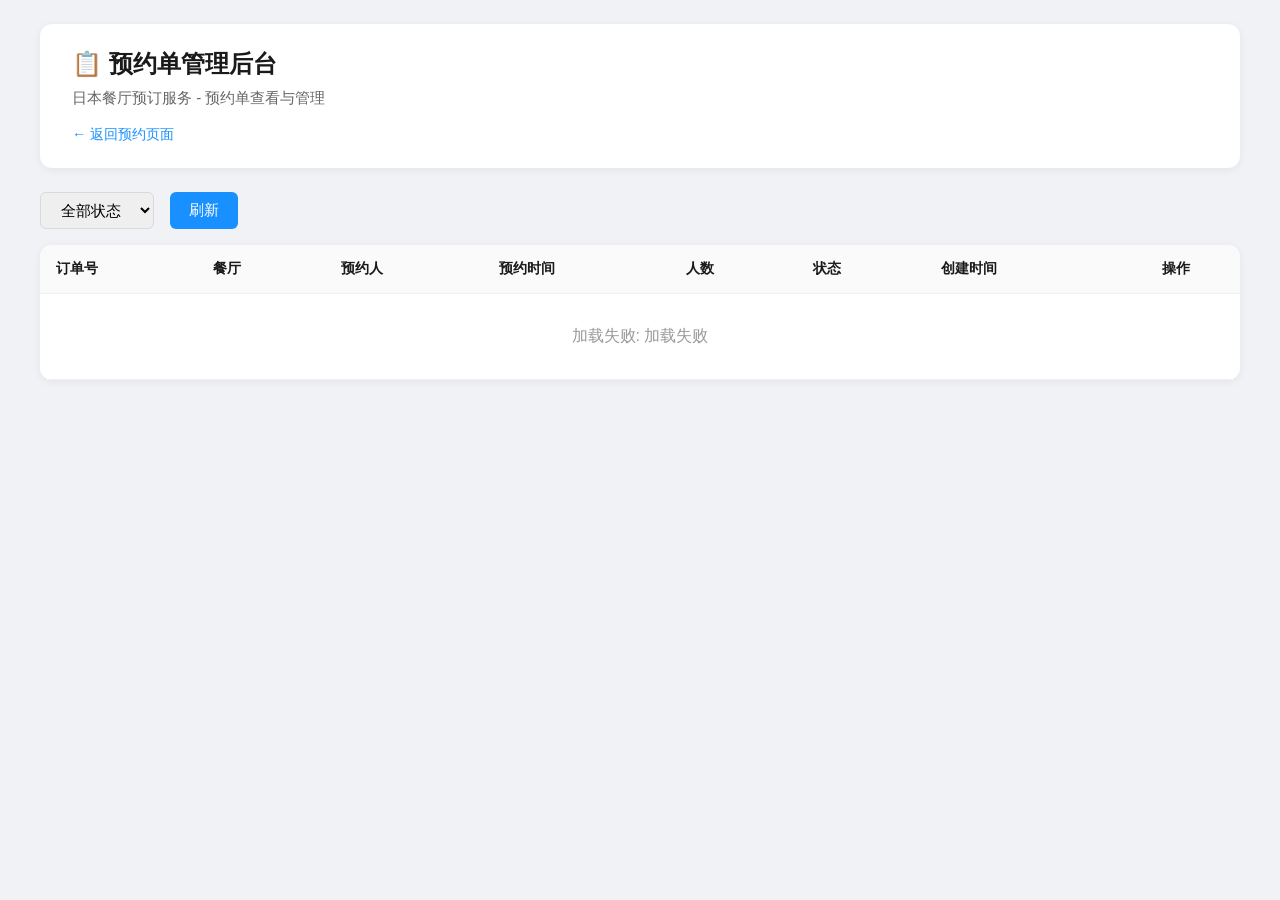
==== static/admin.html @ 2786474c "feat: 新增预约单管理后台，支持查看、筛选、详情、取消 Co-authored-by: Cursor <cursoragent@cursor.com>" ====
<!DOCTYPE html>
<html lang="zh-CN">
<head>
  <meta charset="UTF-8">
  <meta name="viewport" content="width=device-width, initial-scale=1">
  <title>预约单管理后台</title>
  <link rel="stylesheet" href="/static/admin.css">
</head>
<body>
  <div class="admin-container">
    <header class="admin-header">
      <h1>📋 预约单管理后台</h1>
      <p>日本餐厅预订服务 - 预约单查看与管理</p>
      <a href="/" class="back-link">← 返回预约页面</a>
    </header>

    <div class="admin-toolbar">
      <select id="statusFilter">
        <option value="">全部状态</option>
        <option value="pending">待支付</option>
        <option value="reserving">预约中</option>
        <option value="success">预约成功</option>
        <option value="failed">预约失败</option>
        <option value="cancelled">已取消</option>
      </select>
      <button id="refreshBtn">刷新</button>
    </div>

    <div class="table-wrap">
      <table class="admin-table">
        <thead>
          <tr>
            <th>订单号</th>
            <th>餐厅</th>
            <th>预约人</th>
            <th>预约时间</th>
            <th>人数</th>
            <th>状态</th>
            <th>创建时间</th>
            <th>操作</th>
          </tr>
        </thead>
        <tbody id="tableBody">
          <tr><td colspan="8" class="loading">加载中...</td></tr>
        </tbody>
      </table>
    </div>

    <div id="detailModal" class="modal hidden">
      <div class="modal-content">
        <div class="modal-header">
          <h2>预约详情</h2>
          <button class="modal-close" id="closeModal">×</button>
        </div>
        <div class="modal-body" id="detailContent"></div>
      </div>
    </div>
  </div>

  <script src="/static/admin.js"></script>
</body>
</html>
---- static/admin.css ----
* {
  box-sizing: border-box;
}
body {
  font-family: -apple-system, BlinkMacSystemFont, "Segoe UI", Roboto, "Helvetica Neue", Arial, sans-serif;
  background: #f0f2f5;
  color: #333;
  margin: 0;
  padding: 1.5rem;
  min-height: 100vh;
}
.admin-container {
  max-width: 1200px;
  margin: 0 auto;
}
.admin-header {
  background: #fff;
  padding: 1.5rem 2rem;
  border-radius: 12px;
  margin-bottom: 1.5rem;
  box-shadow: 0 2px 8px rgba(0,0,0,0.06);
}
.admin-header h1 {
  margin: 0 0 0.5rem;
  font-size: 1.5rem;
  color: #1a1a1a;
}
.admin-header p {
  margin: 0 0 1rem;
  color: #666;
  font-size: 0.95rem;
}
.back-link {
  color: #1890ff;
  text-decoration: none;
  font-size: 0.9rem;
}
.back-link:hover {
  text-decoration: underline;
}
.admin-toolbar {
  display: flex;
  gap: 1rem;
  margin-bottom: 1rem;
  align-items: center;
}
.admin-toolbar select {
  padding: 0.5rem 1rem;
  border: 1px solid #d9d9d9;
  border-radius: 6px;
  font-size: 0.95rem;
}
.admin-toolbar button {
  padding: 0.5rem 1.2rem;
  background: #1890ff;
  color: #fff;
  border: none;
  border-radius: 6px;
  cursor: pointer;
  font-size: 0.95rem;
}
.admin-toolbar button:hover {
  background: #40a9ff;
}
.table-wrap {
  background: #fff;
  border-radius: 12px;
  overflow: hidden;
  box-shadow: 0 2px 8px rgba(0,0,0,0.06);
}
.admin-table {
  width: 100%;
  border-collapse: collapse;
}
.admin-table th,
.admin-table td {
  padding: 0.9rem 1rem;
  text-align: left;
  border-bottom: 1px solid #f0f0f0;
}
.admin-table th {
  background: #fafafa;
  font-weight: 600;
  color: #1a1a1a;
  font-size: 0.9rem;
}
.admin-table th:last-child,
.admin-table td:last-child {
  text-align: center;
}
.admin-table tbody tr:hover {
  background: #fafafa;
}
.admin-table .loading {
  text-align: center;
  color: #999;
  padding: 2rem;
}
.admin-table .empty {
  text-align: center;
  color: #999;
  padding: 2rem;
}
.status-badge {
  display: inline-block;
  padding: 0.2rem 0.6rem;
  border-radius: 4px;
  font-size: 0.8rem;
  font-weight: 500;
}
.status-pending { background: #fff7e6; color: #d46b08; }
.status-reserving { background: #e6f7ff; color: #1890ff; }
.status-success { background: #f6ffed; color: #52c41a; }
.status-failed { background: #fff2f0; color: #ff4d4f; }
.status-cancelled { background: #f5f5f5; color: #8c8c8c; }
.btn-action {
  padding: 0.3rem 0.8rem;
  font-size: 0.85rem;
  border: none;
  border-radius: 4px;
  cursor: pointer;
  margin: 0 0.2rem;
}
.btn-view {
  background: #1890ff;
  color: #fff;
}
.btn-view:hover {
  background: #40a9ff;
}
.btn-cancel {
  background: #ff4d4f;
  color: #fff;
}
.btn-cancel:hover {
  background: #ff7875;
}
.modal {
  position: fixed;
  inset: 0;
  background: rgba(0,0,0,0.45);
  display: flex;
  align-items: center;
  justify-content: center;
  z-index: 1000;
}
.modal.hidden {
  display: none;
}
.modal-content {
  background: #fff;
  border-radius: 12px;
  width: 90%;
  max-width: 500px;
  max-height: 90vh;
  overflow: auto;
}
.modal-header {
  display: flex;
  justify-content: space-between;
  align-items: center;
  padding: 1rem 1.5rem;
  border-bottom: 1px solid #f0f0f0;
}
.modal-header h2 {
  margin: 0;
  font-size: 1.2rem;
}
.modal-close {
  background: none;
  border: none;
  font-size: 1.5rem;
  cursor: pointer;
  color: #999;
  padding: 0 0.5rem;
  line-height: 1;
}
.modal-close:hover {
  color: #333;
}
.modal-body {
  padding: 1.5rem;
  font-size: 0.95rem;
}
.detail-row {
  display: flex;
  margin-bottom: 0.8rem;
  padding-bottom: 0.8rem;
  border-bottom: 1px solid #f5f5f5;
}
.detail-row:last-child {
  margin-bottom: 0;
  padding-bottom: 0;
  border-bottom: none;
}
.detail-label {
  width: 100px;
  color: #666;
  flex-shrink: 0;
}
.detail-value {
  flex: 1;
  word-break: break-all;
}
@media (max-width: 768px) {
  .admin-table th,
  .admin-table td {
    padding: 0.6rem;
    font-size: 0.85rem;
  }
  .admin-table th:nth-child(2),
  .admin-table td:nth-child(2) { display: none; }
}
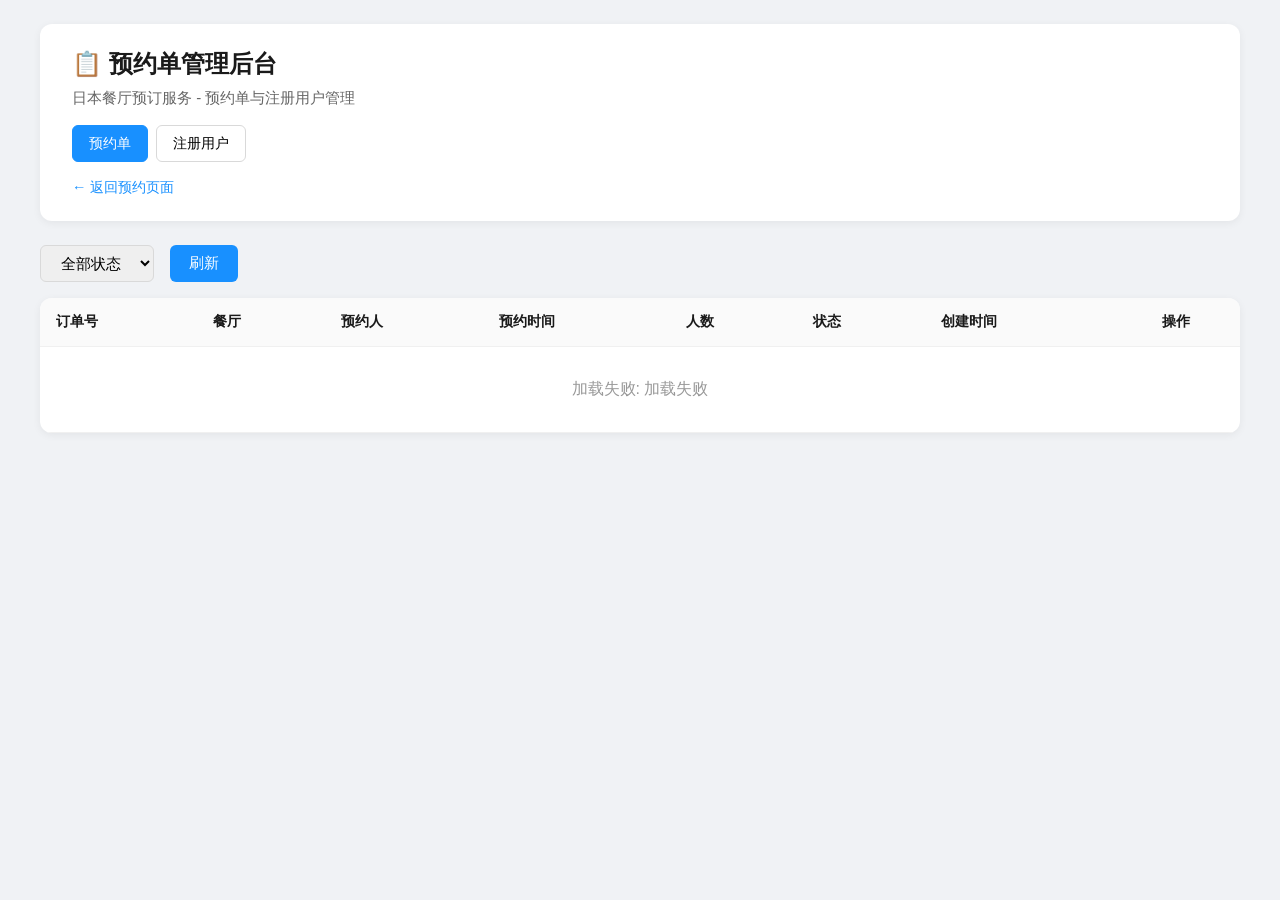
==== commit 31281c49: "feat(admin): 新增注册用户查询 - ID、手机号、注册时间 Made-with: Cursor" ====
--- a/static/admin.html
+++ b/static/admin.html
@@ -10,10 +10,15 @@
   <div class="admin-container">
     <header class="admin-header">
       <h1>📋 预约单管理后台</h1>
-      <p>日本餐厅预订服务 - 预约单查看与管理</p>
+      <p>日本餐厅预订服务 - 预约单与注册用户管理</p>
+      <nav class="admin-tabs">
+        <button type="button" class="admin-tab active" data-tab="reservations">预约单</button>
+        <button type="button" class="admin-tab" data-tab="users">注册用户</button>
+      </nav>
       <a href="/" class="back-link">← 返回预约页面</a>
     </header>
 
+    <div id="reservationsPanel" class="admin-panel">
     <div class="admin-toolbar">
       <select id="statusFilter">
         <option value="">全部状态</option>
@@ -46,6 +51,28 @@
       </table>
     </div>
 
+    </div>
+
+    <div id="usersPanel" class="admin-panel hidden">
+      <div class="admin-toolbar">
+        <button id="refreshUsersBtn">刷新</button>
+      </div>
+      <div class="table-wrap">
+        <table class="admin-table">
+          <thead>
+            <tr>
+              <th>ID</th>
+              <th>手机号</th>
+              <th>注册时间</th>
+            </tr>
+          </thead>
+          <tbody id="usersTableBody">
+            <tr><td colspan="3" class="loading">加载中...</td></tr>
+          </tbody>
+        </table>
+      </div>
+    </div>
+
     <div id="detailModal" class="modal hidden">
       <div class="modal-content">
         <div class="modal-header">
--- a/static/admin.css
+++ b/static/admin.css
@@ -29,6 +29,31 @@
   margin: 0 0 1rem;
   color: #666;
   font-size: 0.95rem;
+}
+.admin-tabs {
+  display: flex;
+  gap: 0.5rem;
+  margin: 1rem 0;
+}
+.admin-tab {
+  padding: 0.5rem 1rem;
+  border: 1px solid #d9d9d9;
+  background: #fff;
+  border-radius: 6px;
+  cursor: pointer;
+  font-size: 0.9rem;
+}
+.admin-tab:hover {
+  border-color: #1890ff;
+  color: #1890ff;
+}
+.admin-tab.active {
+  background: #1890ff;
+  border-color: #1890ff;
+  color: #fff;
+}
+.admin-panel.hidden {
+  display: none;
 }
 .back-link {
   color: #1890ff;
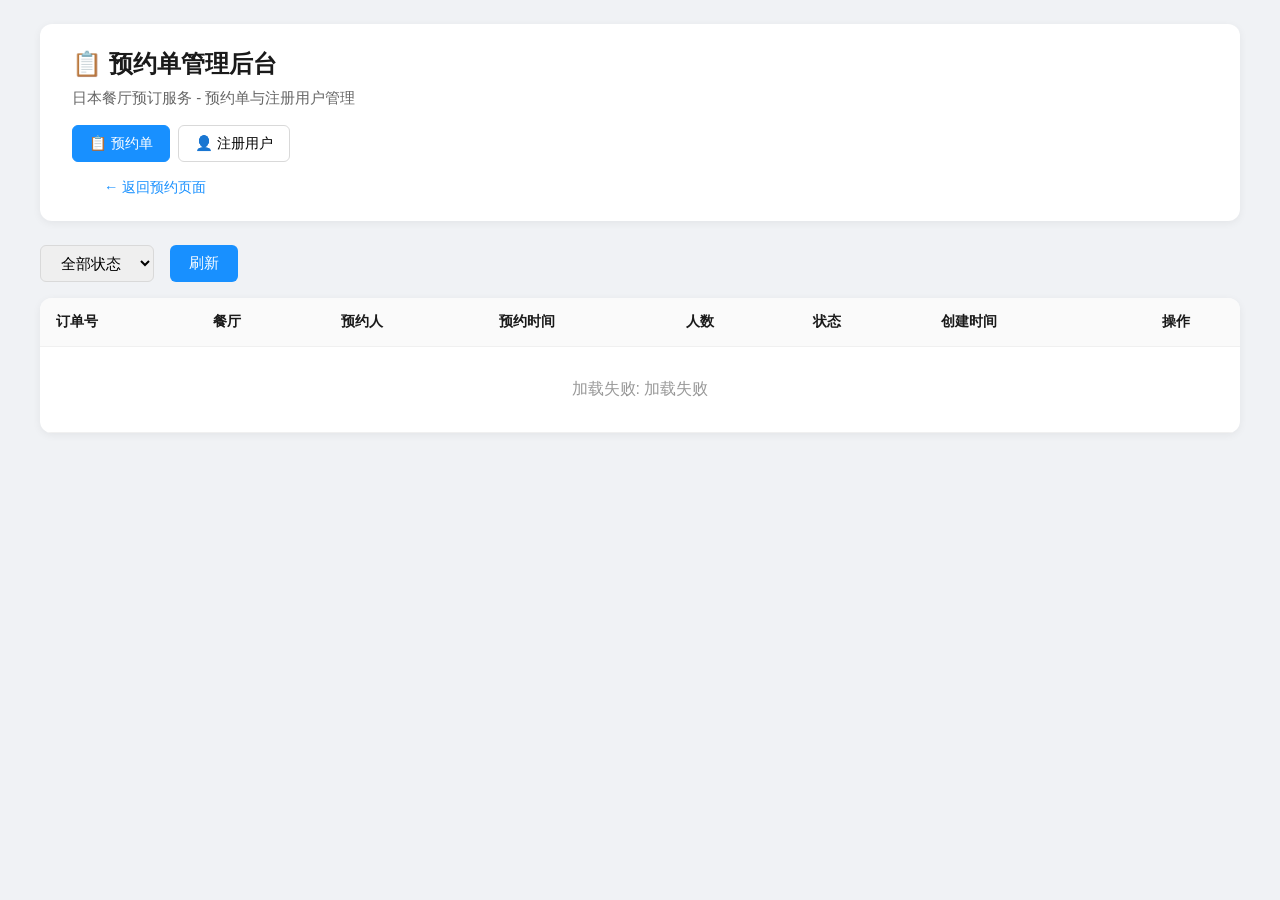
==== commit a9512cad: "fix: 数据持久化+管理后台优化 - PostgreSQL必配说明、DB状态提示、注册用户tab图标、缓存刷新 Made-with: Cursor" ====
--- a/static/admin.html
+++ b/static/admin.html
@@ -4,7 +4,7 @@
   <meta charset="UTF-8">
   <meta name="viewport" content="width=device-width, initial-scale=1">
   <title>预约单管理后台</title>
-  <link rel="stylesheet" href="/static/admin.css">
+  <link rel="stylesheet" href="/static/admin.css?v=2">
 </head>
 <body>
   <div class="admin-container">
@@ -12,10 +12,13 @@
       <h1>📋 预约单管理后台</h1>
       <p>日本餐厅预订服务 - 预约单与注册用户管理</p>
       <nav class="admin-tabs">
-        <button type="button" class="admin-tab active" data-tab="reservations">预约单</button>
-        <button type="button" class="admin-tab" data-tab="users">注册用户</button>
+        <button type="button" class="admin-tab active" data-tab="reservations">📋 预约单</button>
+        <button type="button" class="admin-tab" data-tab="users">👤 注册用户</button>
       </nav>
-      <a href="/" class="back-link">← 返回预约页面</a>
+      <div class="admin-header-actions">
+        <span id="dbStatus" class="db-status"></span>
+        <a href="/" class="back-link">← 返回预约页面</a>
+      </div>
     </header>
 
     <div id="reservationsPanel" class="admin-panel">
@@ -84,6 +87,6 @@
     </div>
   </div>
 
-  <script src="/static/admin.js"></script>
+  <script src="/static/admin.js?v=2"></script>
 </body>
 </html>
--- a/static/admin.css
+++ b/static/admin.css
@@ -52,8 +52,31 @@
   border-color: #1890ff;
   color: #fff;
 }
+.admin-header-actions {
+  display: flex;
+  align-items: center;
+  gap: 1rem;
+  margin-top: 0.5rem;
+}
+.db-status {
+  font-size: 0.85rem;
+  padding: 0.2rem 0.5rem;
+  border-radius: 4px;
+}
+.db-ok {
+  background: #f6ffed;
+  color: #52c41a;
+}
+.db-warning {
+  background: #fff7e6;
+  color: #d46b08;
+  cursor: help;
+}
+.admin-panel {
+  display: block;
+}
 .admin-panel.hidden {
-  display: none;
+  display: none !important;
 }
 .back-link {
   color: #1890ff;
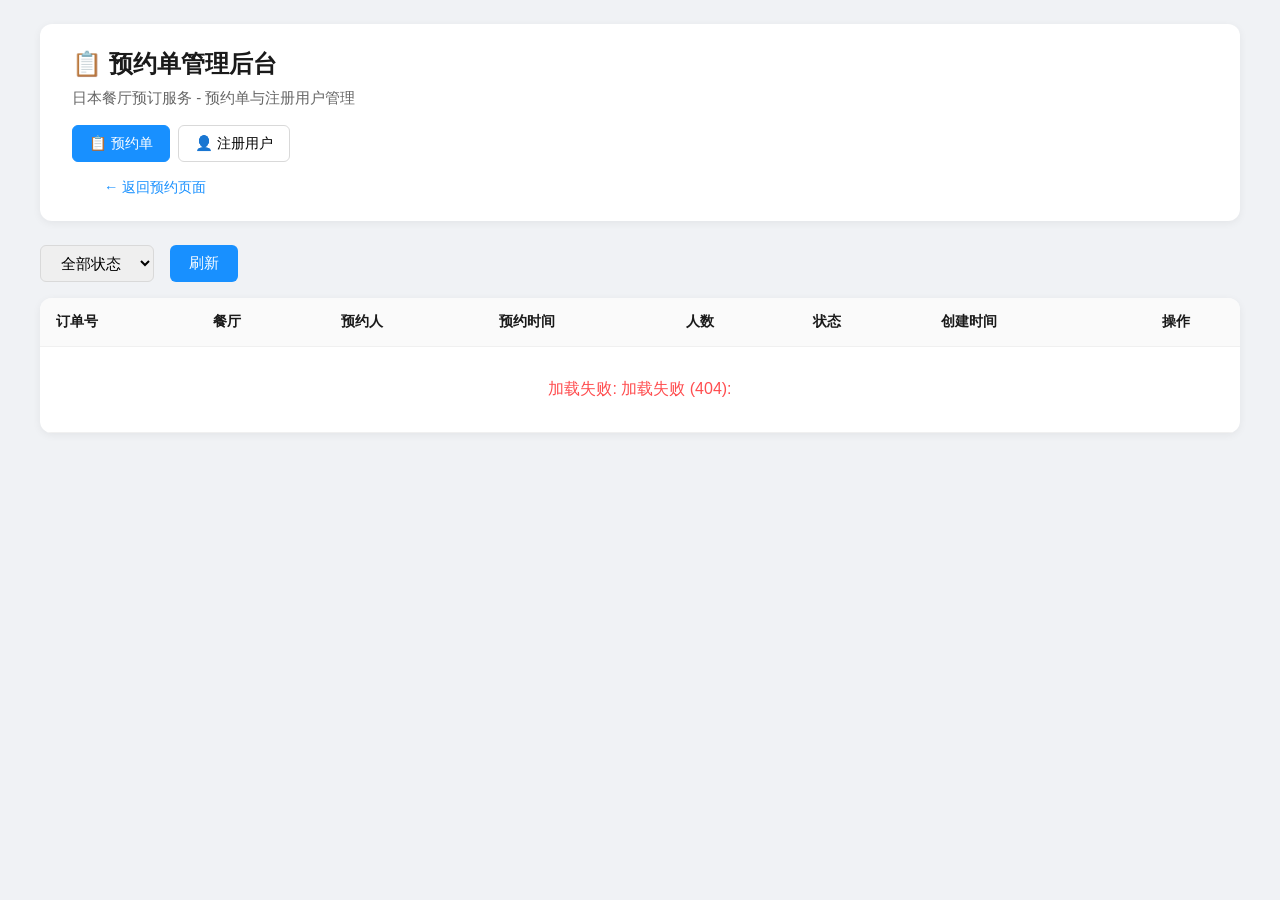
==== commit b5f0a21f: "fix(admin): 空状态提示优化、加载失败详情、SQLite 数据丢失醒目提示 Made-with: Cursor" ====
--- a/static/admin.html
+++ b/static/admin.html
@@ -4,7 +4,7 @@
   <meta charset="UTF-8">
   <meta name="viewport" content="width=device-width, initial-scale=1">
   <title>预约单管理后台</title>
-  <link rel="stylesheet" href="/static/admin.css?v=2">
+  <link rel="stylesheet" href="/static/admin.css?v=3">
 </head>
 <body>
   <div class="admin-container">
@@ -19,6 +19,7 @@
         <span id="dbStatus" class="db-status"></span>
         <a href="/" class="back-link">← 返回预约页面</a>
       </div>
+      <div id="dbNotice" class="db-notice hidden"></div>
     </header>
 
     <div id="reservationsPanel" class="admin-panel">
@@ -87,6 +88,6 @@
     </div>
   </div>
 
-  <script src="/static/admin.js?v=2"></script>
+  <script src="/static/admin.js?v=3"></script>
 </body>
 </html>
--- a/static/admin.css
+++ b/static/admin.css
@@ -72,6 +72,18 @@
   color: #d46b08;
   cursor: help;
 }
+.db-notice {
+  background: #fff7e6;
+  border: 1px solid #ffd591;
+  color: #d46b08;
+  padding: 0.75rem 1rem;
+  border-radius: 8px;
+  margin-top: 1rem;
+  font-size: 0.9rem;
+}
+.db-notice.hidden {
+  display: none;
+}
 .admin-panel {
   display: block;
 }
@@ -148,6 +160,15 @@
   text-align: center;
   color: #999;
   padding: 2rem;
+}
+.admin-table .empty.error {
+  color: #ff4d4f;
+}
+.admin-table .empty small {
+  display: block;
+  margin-top: 0.5rem;
+  font-size: 0.85rem;
+  opacity: 0.8;
 }
 .status-badge {
   display: inline-block;
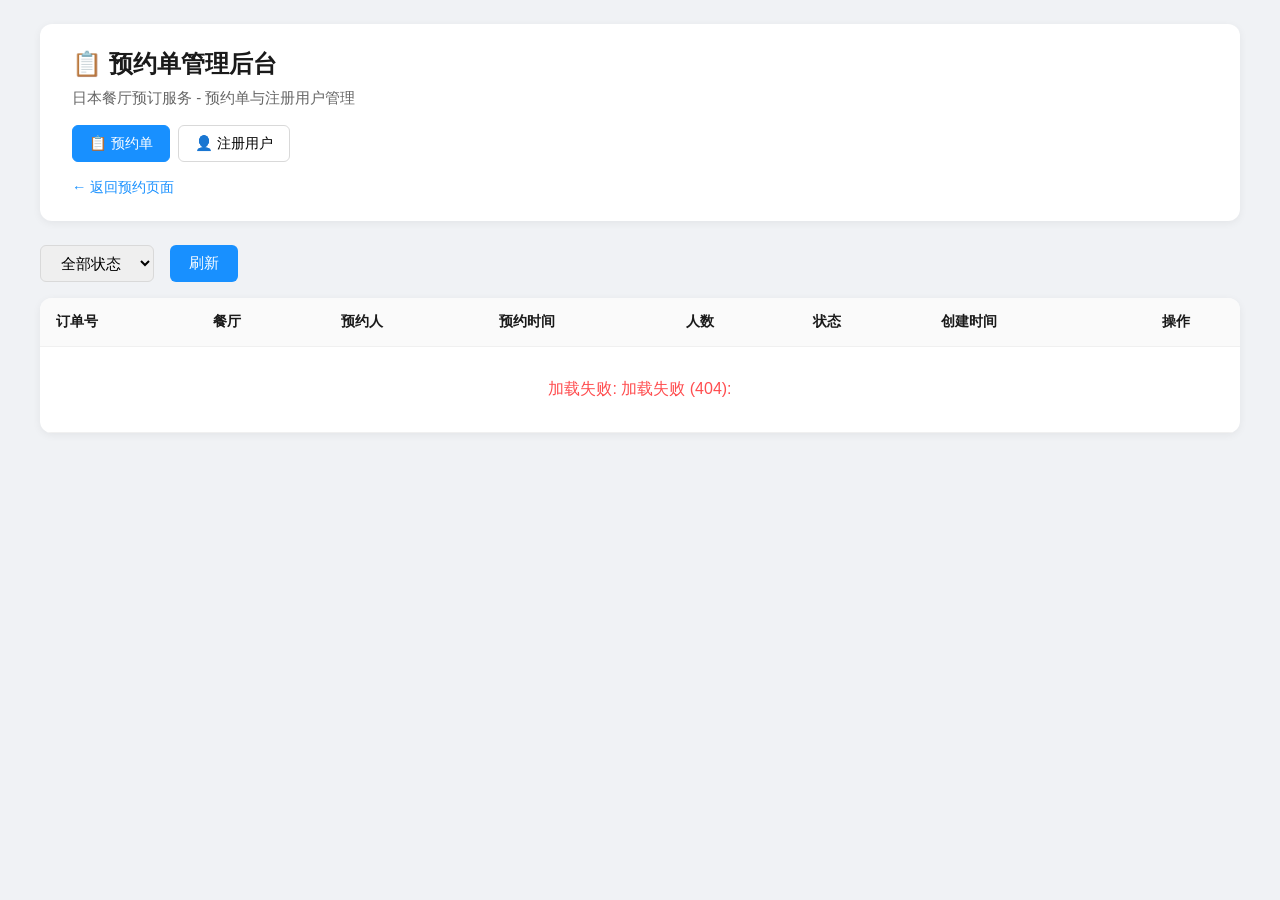
==== commit 0fab922c: "chore(admin): 移除数据库状态提示 Made-with: Cursor" ====
--- a/static/admin.html
+++ b/static/admin.html
@@ -4,7 +4,7 @@
   <meta charset="UTF-8">
   <meta name="viewport" content="width=device-width, initial-scale=1">
   <title>预约单管理后台</title>
-  <link rel="stylesheet" href="/static/admin.css?v=3">
+  <link rel="stylesheet" href="/static/admin.css?v=4">
 </head>
 <body>
   <div class="admin-container">
@@ -15,11 +15,7 @@
         <button type="button" class="admin-tab active" data-tab="reservations">📋 预约单</button>
         <button type="button" class="admin-tab" data-tab="users">👤 注册用户</button>
       </nav>
-      <div class="admin-header-actions">
-        <span id="dbStatus" class="db-status"></span>
-        <a href="/" class="back-link">← 返回预约页面</a>
-      </div>
-      <div id="dbNotice" class="db-notice hidden"></div>
+      <a href="/" class="back-link">← 返回预约页面</a>
     </header>
 
     <div id="reservationsPanel" class="admin-panel">
@@ -88,6 +84,6 @@
     </div>
   </div>
 
-  <script src="/static/admin.js?v=3"></script>
+  <script src="/static/admin.js?v=4"></script>
 </body>
 </html>
--- a/static/admin.css
+++ b/static/admin.css
@@ -51,38 +51,6 @@
   background: #1890ff;
   border-color: #1890ff;
   color: #fff;
-}
-.admin-header-actions {
-  display: flex;
-  align-items: center;
-  gap: 1rem;
-  margin-top: 0.5rem;
-}
-.db-status {
-  font-size: 0.85rem;
-  padding: 0.2rem 0.5rem;
-  border-radius: 4px;
-}
-.db-ok {
-  background: #f6ffed;
-  color: #52c41a;
-}
-.db-warning {
-  background: #fff7e6;
-  color: #d46b08;
-  cursor: help;
-}
-.db-notice {
-  background: #fff7e6;
-  border: 1px solid #ffd591;
-  color: #d46b08;
-  padding: 0.75rem 1rem;
-  border-radius: 8px;
-  margin-top: 1rem;
-  font-size: 0.9rem;
-}
-.db-notice.hidden {
-  display: none;
 }
 .admin-panel {
   display: block;
